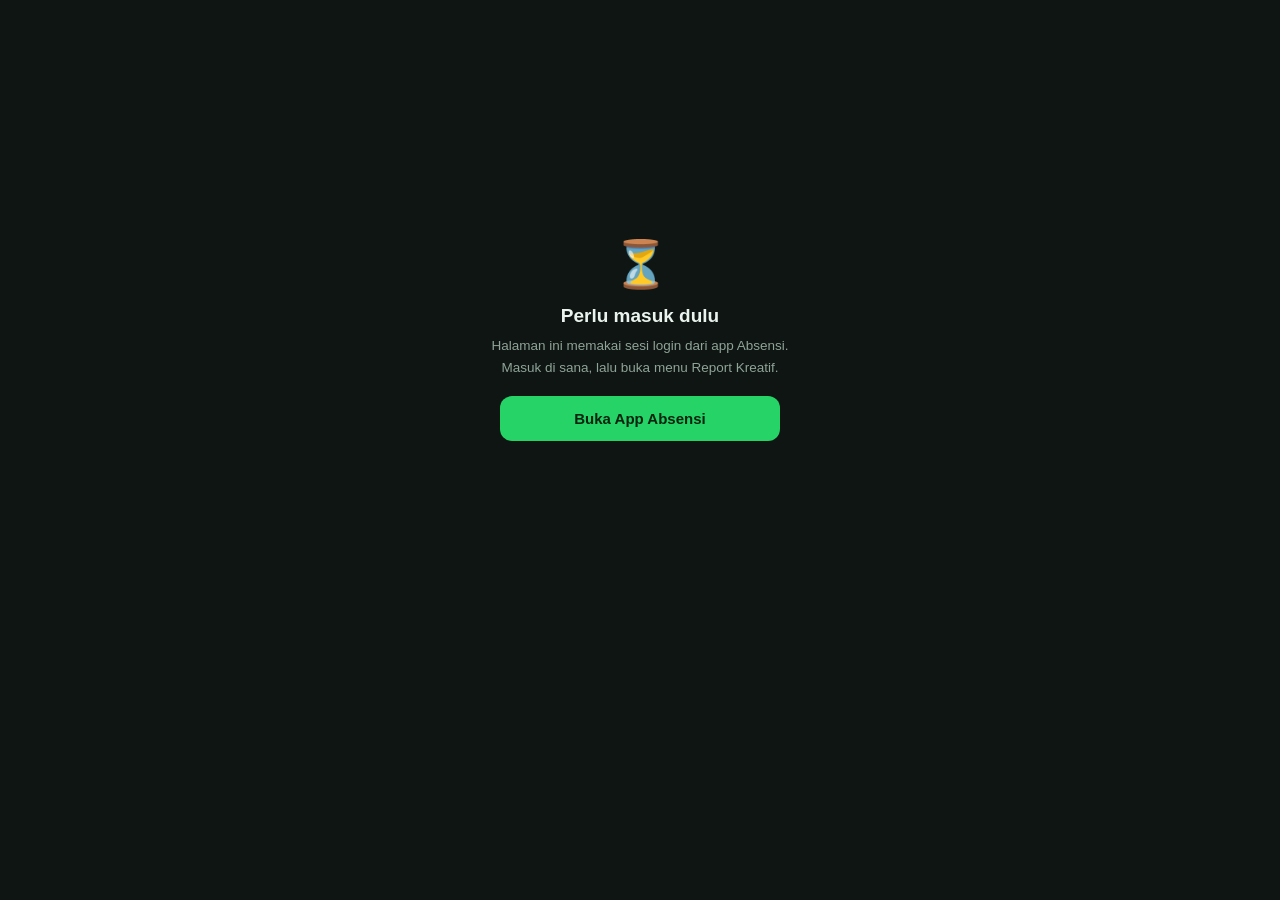
==== kreatif.html @ 5c9ad37e "Add files via upload" ====
<!DOCTYPE html>
<html lang="id">
<head>
<meta charset="UTF-8">
<meta name="viewport" content="width=device-width, initial-scale=1.0">
<title>Daily Report Creative</title>
<link rel="manifest" href="manifest.json">
<meta name="theme-color" content="#0e1512">
<link rel="apple-touch-icon" href="icon-192.png">
<meta name="apple-mobile-web-app-capable" content="yes">
<style>
  :root{
    --bg:#0e1512;
    --card:#161f1a;
    --accent:#25D366;
    --accent-dark:#128C4A;
    --text:#eaf3ee;
    --muted:#8fa398;
    --border:#233029;
  }
  *{box-sizing:border-box;}
  body{
    margin:0;
    font-family:-apple-system,BlinkMacSystemFont,'Segoe UI',Roboto,Helvetica,Arial,sans-serif;
    background:var(--bg);
    color:var(--text);
    min-height:100vh;
    display:flex;
    justify-content:center;
    padding:24px 16px 60px;
  }
  .wrap{width:100%;max-width:480px;}

  .topbar{display:flex;align-items:center;gap:10px;margin-bottom:16px;}
  .back{
    width:34px;height:34px;flex-shrink:0;border-radius:50%;
    background:var(--card);border:1px solid var(--border);color:var(--text);
    display:flex;align-items:center;justify-content:center;
    font-size:15px;cursor:pointer;text-decoration:none;
  }
  h1{font-size:20px;margin:0 0 4px;letter-spacing:0.2px;}
  .sub{color:var(--muted);font-size:13px;}

  .who{
    display:inline-flex;align-items:center;gap:6px;
    background:rgba(37,211,102,0.12);color:var(--accent);
    border:1px solid rgba(37,211,102,0.25);
    padding:5px 11px;border-radius:999px;
    font-size:11.5px;font-weight:700;letter-spacing:0.3px;
    margin-bottom:16px;
  }

  .card{
    background:var(--card);
    border:1px solid var(--border);
    border-radius:14px;
    padding:18px;
    margin-bottom:16px;
  }
  label{font-size:13px;color:var(--muted);display:block;margin-bottom:6px;}
  input[type=date]{
    width:100%;
    padding:10px 12px;
    border-radius:10px;
    border:1px solid var(--border);
    background:#0e1512;
    color:var(--text);
    font-size:15px;
    color-scheme:dark;
  }
  .status{font-size:13px;color:var(--muted);margin-top:10px;min-height:16px;}
  .status.error{color:#ff8a80;}
  pre.preview{
    white-space:pre-wrap;
    word-wrap:break-word;
    font-family:'SF Mono',Consolas,Menlo,monospace;
    font-size:13.5px;
    line-height:1.5;
    background:#0e1512;
    border:1px solid var(--border);
    border-radius:10px;
    padding:14px;
    margin:0;
    min-height:60px;
  }
  button{
    width:100%;
    padding:14px;
    border:none;
    border-radius:12px;
    font-size:15px;
    font-weight:600;
    cursor:pointer;
    margin-top:14px;
  }
  .btn-share{background:var(--accent);color:#04240f;}
  .btn-share:active{background:var(--accent-dark);}
  .btn-share:disabled{opacity:0.4;cursor:not-allowed;}
  .btn-copy{
    background:transparent;color:var(--text);
    border:1px solid var(--border);margin-top:8px;
  }

  /* Layar penjaga akses */
  .screen{display:none;}
  .screen.active{display:block;}
  .gate{
    min-height:70vh;display:flex;flex-direction:column;
    align-items:center;justify-content:center;text-align:center;
  }
  .gate .emoji{font-size:46px;margin-bottom:14px;}
  .gate h2{font-size:19px;margin:0 0 8px;}
  .gate p{color:var(--muted);font-size:13.5px;line-height:1.6;margin:0 0 18px;max-width:320px;}
  .gate a.cta{
    display:block;width:100%;max-width:280px;padding:14px;
    background:var(--accent);color:#04240f;border-radius:12px;
    text-decoration:none;font-weight:600;font-size:15px;
  }
  .spinner{
    width:32px;height:32px;border:3px solid var(--border);
    border-top-color:var(--accent);border-radius:50%;
    animation:spin .8s linear infinite;
  }
  @keyframes spin{to{transform:rotate(360deg);}}
  @media (prefers-reduced-motion: reduce){ .spinner{animation-duration:2.4s;} }
</style>
</head>
<body>
<div class="wrap">

  <!-- 1. Memeriksa akses -->
  <div class="screen active" id="screenLoading">
    <div class="gate">
      <div class="spinner"></div>
      <p style="margin-top:16px">Memeriksa akses…</p>
    </div>
  </div>

  <!-- 2. Belum login / sesi habis -->
  <div class="screen" id="screenSesi">
    <div class="gate">
      <div class="emoji">⏳</div>
      <h2>Perlu masuk dulu</h2>
      <p>Halaman ini memakai sesi login dari app Absensi. Masuk di sana, lalu buka menu Report Kreatif.</p>
      <a class="cta" id="linkMasuk" href="#">Buka App Absensi</a>
    </div>
  </div>

  <!-- 3. Role tidak berhak -->
  <div class="screen" id="screenTolak">
    <div class="gate">
      <div class="emoji">🔒</div>
      <h2>Halaman ini bukan untuk role kamu</h2>
      <p id="tolakPesan">Report Kreatif cuma bisa dibuka oleh tim Kreatif.</p>
      <a class="cta" id="linkKembali" href="#">Kembali ke App</a>
    </div>
  </div>

  <!-- 4. Halaman utama -->
  <div class="screen" id="screenUtama">
    <div class="topbar">
      <a class="back" id="linkBack" href="#">←</a>
      <div>
        <h1>📊 Daily Report Creative</h1>
        <div class="sub">Shoe Police — Insight Platform</div>
      </div>
    </div>

    <div class="who" id="whoBox">—</div>

    <div class="card">
      <label for="datePicker">Pilih tanggal</label>
      <input type="date" id="datePicker">
      <div class="status" id="status">Memuat data…</div>
    </div>

    <div class="card">
      <label>Preview report</label>
      <pre class="preview" id="preview">—</pre>
      <button class="btn-share" id="shareBtn" disabled>Share ke WhatsApp</button>
      <button class="btn-copy" id="copyBtn" disabled>Copy teks</button>
    </div>
  </div>

</div>

<script>
// =====================================================================
// URL Web App Apps Script REPORT KREATIF (spreadsheet kreatif, standalone
// project — beda dari URL app Absensi).
const APPS_SCRIPT_URL = 'https://script.google.com/macros/s/AKfycbx2FBnb68lCgmCe4iW2td12aQ_zvG0rqORuaFe8evdJFHQyKiH4QwZdxCa9cOjormAJ/exec';

// Sekarang satu folder sama index.html, jadi cukup path relatif.
const URL_APP_ABSENSI = './index.html';
// =====================================================================

const HARI = ['Minggu','Senin','Selasa','Rabu','Kamis','Jumat','Sabtu'];
const BULAN = ['Januari','Februari','Maret','April','Mei','Juni','Juli','Agustus','September','Oktober','November','Desember'];

const datePicker = document.getElementById('datePicker');
const statusEl = document.getElementById('status');
const previewEl = document.getElementById('preview');
const shareBtn = document.getElementById('shareBtn');
const copyBtn = document.getElementById('copyBtn');

let currentText = '';

// ===== SESI =====
// Token disimpan app Absensi di localStorage. Sekarang halaman ini satu
// folder (dan satu cakupan PWA) sama app Absensi, jadi tokennya kebaca
// langsung tanpa perlu keluar app.
function getToken() { return localStorage.getItem('absensi_token') || ''; }

function tampilkanLayar(id) {
  document.querySelectorAll('.screen').forEach(s => s.classList.remove('active'));
  document.getElementById(id).classList.add('active');
}

function pasangLinkBalik() {
  ['linkMasuk','linkKembali','linkBack'].forEach(id => {
    const el = document.getElementById(id);
    if (el) el.href = URL_APP_ABSENSI;
  });
}

// ===== FORMAT =====
function todayISO() {
  const d = new Date();
  const tzOffset = d.getTimezoneOffset() * 60000;
  return new Date(d - tzOffset).toISOString().slice(0, 10);
}

function formatTanggalIndo(iso) {
  const [y, m, d] = iso.split('-').map(Number);
  const dateObj = new Date(y, m - 1, d);
  return `${HARI[dateObj.getDay()]}, ${d} ${BULAN[m - 1]} ${y}`;
}

function toArrow(trendRaw) {
  if (trendRaw === null || trendRaw === undefined) return '';
  const t = String(trendRaw).trim().toLowerCase();
  if (t.includes('⬆') || t === 'naik' || t === 'up') return '⬆️';
  if (t.includes('⬇') || t === 'turun' || t === 'down') return '⬇️';
  return String(trendRaw);
}

function fmtNum(n) {
  const num = Number(n);
  if (isNaN(num)) return String(n ?? '-');
  return num.toLocaleString('en-US');
}

function kontenLine(konten, key) {
  if (!konten || konten.error || !konten[key]) return null;
  return konten[key];
}

function buildReportText(data) {
  const tgl = formatTanggalIndo(data.date);
  const konten = data.konten;

  let kontenBlock = '';
  const order = [
    { key: 'videoPendek', label: 'Video Pendek' },
    { key: 'videoPanjang', label: 'Video Panjang' },
    { key: 'carousel', label: 'Carousel' }
  ];
  order.forEach(item => {
    const c = kontenLine(konten, item.key);
    if (!c) return;
    kontenBlock += `*${item.label}*\n* Target = ${c.target} Konten/bulan\n* Progres = ${c.progres}\n`;
  });

  return `*DAILY REPORT CREATIVE*
${tgl}
-—
${kontenBlock}*Insight Intagram*
- Views = ${fmtNum(data.ig.views)} ${toArrow(data.ig.viewsTrend)}
- Engage = ${fmtNum(data.ig.engage)} ${toArrow(data.ig.engageTrend)}
*Insight Tiktok*
- Views = ${fmtNum(data.tt.views)} ${toArrow(data.tt.viewsTrend)}
- Engage = ${fmtNum(data.tt.engage)} ${toArrow(data.tt.engageTrend)}
- \u2060Revenue = Rp ${fmtNum(data.tt.revenue)} ${toArrow(data.tt.revenueTrend)}
*Insight Youtube*
- Views = ${fmtNum(data.yt.views)} ${toArrow(data.yt.viewsTrend)}
- \u2060Revenue = Rp ${fmtNum(data.yt.revenue)} ${toArrow(data.yt.revenueTrend)}`;
}

// ===== AMBIL DATA =====
async function loadReport(dateISO) {
  statusEl.textContent = 'Memuat data…';
  statusEl.classList.remove('error');
  shareBtn.disabled = true;
  copyBtn.disabled = true;

  try {
    const url = `${APPS_SCRIPT_URL}?action=report&date=${dateISO}&token=${encodeURIComponent(getToken())}`;
    const res = await fetch(url);
    const data = await res.json();

    // Sesi habis di tengah pemakaian -> balik ke layar masuk
    if (data.code === 'UNAUTHORIZED') { tampilkanLayar('screenSesi'); return; }
    if (data.code === 'FORBIDDEN')    { tampilkanLayar('screenTolak'); return; }

    if (data.error === 'not_found') {
      statusEl.textContent = 'Tidak ada data untuk tanggal ini.';
      statusEl.classList.add('error');
      previewEl.textContent = '—';
      return;
    }
    if (data.error) {
      statusEl.textContent = 'Data belum ada di sheet.';
      statusEl.classList.add('error');
      previewEl.textContent = '—';
      return;
    }

    currentText = buildReportText(data);
    previewEl.textContent = currentText;
    statusEl.textContent = 'Data ditemukan ✓';
    shareBtn.disabled = false;
    copyBtn.disabled = false;
  } catch (err) {
    statusEl.textContent = 'Gagal ambil data. Cek koneksi internet.';
    statusEl.classList.add('error');
    console.error(err);
  }
}

// ===== PENJAGA AKSES =====
// Yang menentukan boleh atau tidak adalah SERVER, bukan halaman ini.
// Permintaan pertama sekaligus dipakai buat memeriksa hak akses.
async function periksaAkses() {
  pasangLinkBalik();

  if (!getToken()) { tampilkanLayar('screenSesi'); return; }

  const tanggal = todayISO();
  try {
    const url = `${APPS_SCRIPT_URL}?action=report&date=${tanggal}&token=${encodeURIComponent(getToken())}`;
    const res = await fetch(url);
    const data = await res.json();

    if (data.code === 'UNAUTHORIZED') { tampilkanLayar('screenSesi'); return; }
    if (data.code === 'FORBIDDEN') {
      document.getElementById('tolakPesan').textContent =
        data.message || 'Report Kreatif cuma bisa dibuka oleh tim Kreatif.';
      tampilkanLayar('screenTolak');
      return;
    }

    // Lolos. Tampilkan halaman, lalu render data yang sudah terlanjur diambil.
    const namaUser = localStorage.getItem('absensi_nama') || '';
    const roleUser = localStorage.getItem('absensi_role') || '';
    document.getElementById('whoBox').textContent =
      namaUser ? namaUser + (roleUser ? ' • ' + roleUser : '') : 'Terhubung';

    datePicker.value = tanggal;
    tampilkanLayar('screenUtama');

    if (data.error === 'not_found' || data.error) {
      statusEl.textContent = data.error === 'not_found'
        ? 'Tidak ada data untuk tanggal ini.'
        : 'Data belum ada di sheet.';
      statusEl.classList.add('error');
      previewEl.textContent = '—';
      return;
    }

    currentText = buildReportText(data);
    previewEl.textContent = currentText;
    statusEl.textContent = 'Data ditemukan ✓';
    shareBtn.disabled = false;
    copyBtn.disabled = false;

  } catch (err) {
    console.error(err);
    document.getElementById('tolakPesan').textContent =
      'Tidak bisa menghubungi server. Cek koneksi internet, lalu muat ulang halaman.';
    tampilkanLayar('screenTolak');
  }
}

// ===== AKSI =====
datePicker.addEventListener('change', () => loadReport(datePicker.value));

shareBtn.addEventListener('click', () => {
  if (!currentText) return;
  window.open(`https://wa.me/?text=${encodeURIComponent(currentText)}`, '_blank');
});

copyBtn.addEventListener('click', async () => {
  if (!currentText) return;
  try {
    await navigator.clipboard.writeText(currentText);
    copyBtn.textContent = 'Tersalin ✓';
    setTimeout(() => (copyBtn.textContent = 'Copy teks'), 1500);
  } catch (err) {
    console.error(err);
  }
});

periksaAkses();
</script>
</body>
</html>
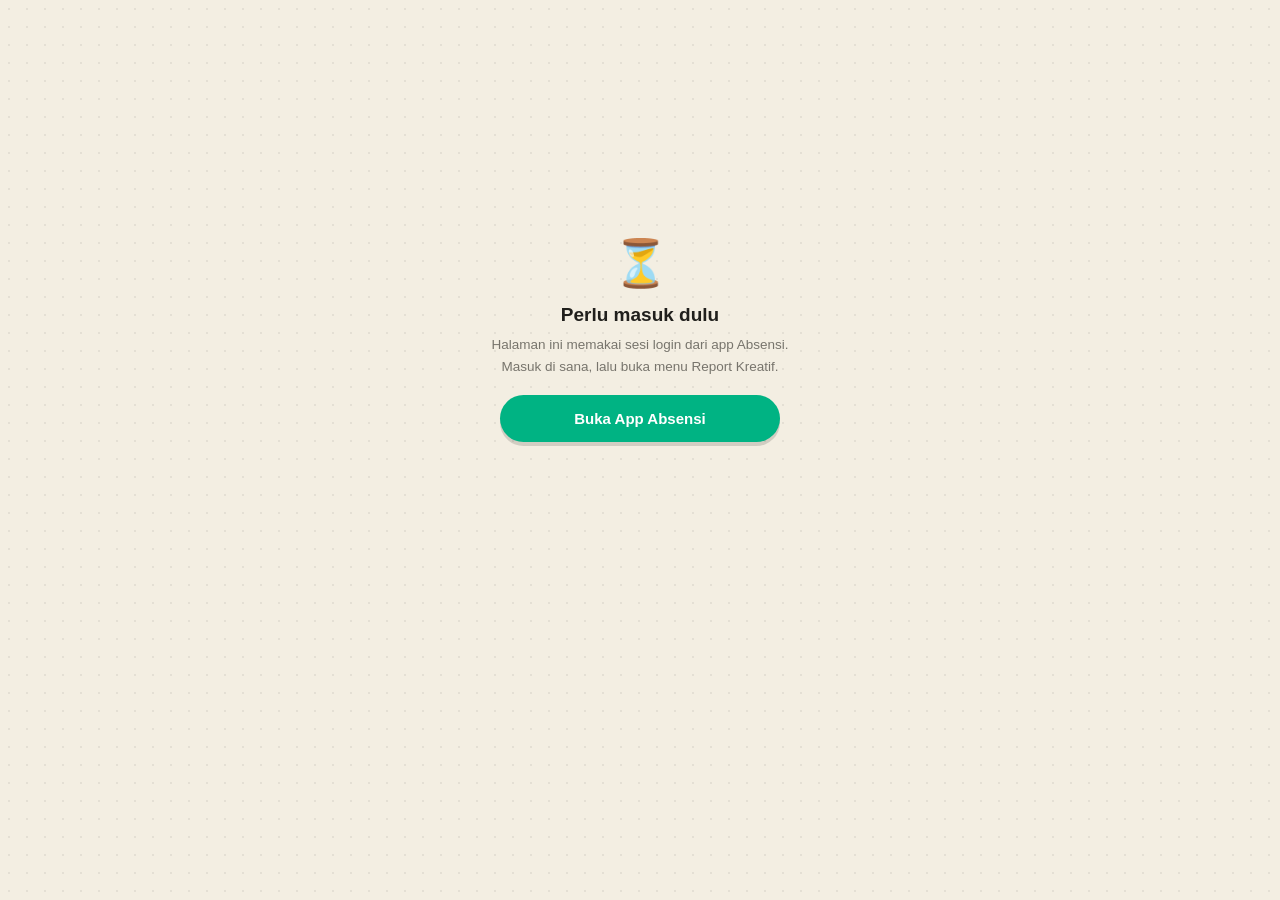
==== commit 14bd89ca: "Update kreatif.html" ====
--- a/kreatif.html
+++ b/kreatif.html
@@ -5,24 +5,41 @@
 <meta name="viewport" content="width=device-width, initial-scale=1.0">
 <title>Daily Report Creative</title>
 <link rel="manifest" href="manifest.json">
-<meta name="theme-color" content="#0e1512">
+<meta name="theme-color" content="#00875F">
 <link rel="apple-touch-icon" href="icon-192.png">
 <meta name="apple-mobile-web-app-capable" content="yes">
+<link rel="preconnect" href="https://fonts.googleapis.com">
+<link rel="preconnect" href="https://fonts.gstatic.com" crossorigin>
+<link href="https://fonts.googleapis.com/css2?family=Baloo+2:wght@500;600;700;800&family=Plus+Jakarta+Sans:wght@400;500;600;700;800&display=swap" rel="stylesheet">
 <style>
   :root{
-    --bg:#0e1512;
-    --card:#161f1a;
-    --accent:#25D366;
-    --accent-dark:#128C4A;
-    --text:#eaf3ee;
-    --muted:#8fa398;
-    --border:#233029;
-  }
-  *{box-sizing:border-box;}
+    --font-display: 'Baloo 2', sans-serif;
+    --font-body: 'Plus Jakarta Sans', -apple-system, 'Segoe UI', sans-serif;
+    --bg:#F3EEE2;
+    --bg-dot: rgba(28,29,31,0.07);
+    --card:#FFFFFF;
+    --surface-2:#FAF7EF;
+    --accent:#00B383;
+    --accent-dark:#00875F;
+    --text:#201F1C;
+    --muted:#77746C;
+    --border: rgba(32,31,28,0.10);
+    --mint-ink:#DCF4EA;
+    --mint-text:#036A4B;
+    --danger-ink:#FBE1E1;
+    --danger-text:#A82A2A;
+    --radius:24px;
+    --radius-sm:16px;
+    --shadow-card: 0 1px 0 rgba(32,31,28,0.04), 0 10px 22px rgba(32,31,28,0.06);
+    --shadow-pop: 0 4px 0 rgba(0,0,0,0.14);
+  }
+  *{box-sizing:border-box; -webkit-tap-highlight-color: transparent;}
   body{
     margin:0;
-    font-family:-apple-system,BlinkMacSystemFont,'Segoe UI',Roboto,Helvetica,Arial,sans-serif;
-    background:var(--bg);
+    font-family: var(--font-body);
+    background-color: var(--bg);
+    background-image: radial-gradient(var(--bg-dot) 1.2px, transparent 1.2px);
+    background-size: 18px 18px;
     color:var(--text);
     min-height:100vh;
     display:flex;
@@ -33,72 +50,77 @@
 
   .topbar{display:flex;align-items:center;gap:10px;margin-bottom:16px;}
   .back{
-    width:34px;height:34px;flex-shrink:0;border-radius:50%;
-    background:var(--card);border:1px solid var(--border);color:var(--text);
+    width:40px;height:40px;flex-shrink:0;border-radius:50%;
+    background:var(--card);border:1.5px solid var(--border);color:var(--text);
     display:flex;align-items:center;justify-content:center;
-    font-size:15px;cursor:pointer;text-decoration:none;
-  }
-  h1{font-size:20px;margin:0 0 4px;letter-spacing:0.2px;}
-  .sub{color:var(--muted);font-size:13px;}
+    font-size:16px;cursor:pointer;text-decoration:none;
+    box-shadow: var(--shadow-card);
+  }
+  h1{font-family: var(--font-display); font-size:21px;margin:0 0 4px;letter-spacing:0.2px;font-weight:700;}
+  .sub{color:var(--muted);font-size:12.5px;font-weight:600;}
 
   .who{
     display:inline-flex;align-items:center;gap:6px;
-    background:rgba(37,211,102,0.12);color:var(--accent);
-    border:1px solid rgba(37,211,102,0.25);
-    padding:5px 11px;border-radius:999px;
-    font-size:11.5px;font-weight:700;letter-spacing:0.3px;
+    background:var(--mint-ink);color:var(--mint-text);
+    border:none;
+    padding:6px 12px;border-radius:999px;
+    font-size:11.5px;font-weight:800;letter-spacing:0.3px;text-transform:uppercase;
     margin-bottom:16px;
   }
 
   .card{
     background:var(--card);
     border:1px solid var(--border);
-    border-radius:14px;
+    border-radius:var(--radius);
     padding:18px;
     margin-bottom:16px;
-  }
-  label{font-size:13px;color:var(--muted);display:block;margin-bottom:6px;}
+    box-shadow: var(--shadow-card);
+  }
+  label{font-size:13px;color:var(--muted);font-weight:700;display:block;margin-bottom:6px;}
   input[type=date]{
     width:100%;
-    padding:10px 12px;
-    border-radius:10px;
-    border:1px solid var(--border);
-    background:#0e1512;
+    padding:11px 12px;
+    border-radius:var(--radius-sm);
+    border:1.5px solid var(--border);
+    background:var(--surface-2);
     color:var(--text);
     font-size:15px;
-    color-scheme:dark;
-  }
-  .status{font-size:13px;color:var(--muted);margin-top:10px;min-height:16px;}
-  .status.error{color:#ff8a80;}
+    font-family: var(--font-body);
+  }
+  .status{font-size:12.5px;color:var(--muted);margin-top:10px;min-height:16px;font-weight:600;}
+  .status.error{color:var(--danger-text);}
   pre.preview{
     white-space:pre-wrap;
     word-wrap:break-word;
     font-family:'SF Mono',Consolas,Menlo,monospace;
     font-size:13.5px;
-    line-height:1.5;
-    background:#0e1512;
-    border:1px solid var(--border);
-    border-radius:10px;
+    line-height:1.6;
+    background:var(--surface-2);
+    border:1.5px solid var(--border);
+    border-radius:var(--radius-sm);
     padding:14px;
     margin:0;
     min-height:60px;
+    color:var(--text);
   }
   button{
     width:100%;
-    padding:14px;
+    padding:15px;
     border:none;
-    border-radius:12px;
+    border-radius:999px;
     font-size:15px;
-    font-weight:600;
+    font-weight:800;
     cursor:pointer;
-    margin-top:14px;
-  }
-  .btn-share{background:var(--accent);color:#04240f;}
-  .btn-share:active{background:var(--accent-dark);}
+    margin-top:8px;
+    font-family: var(--font-display);
+    letter-spacing:0.2px;
+  }
+  .btn-share{background:var(--accent);color:#fff; box-shadow: var(--shadow-pop);}
+  .btn-share:active{transform: translateY(2px); box-shadow: 0 2px 0 rgba(0,0,0,0.12);}
   .btn-share:disabled{opacity:0.4;cursor:not-allowed;}
   .btn-copy{
-    background:transparent;color:var(--text);
-    border:1px solid var(--border);margin-top:8px;
+    background:var(--surface-2);color:var(--text);
+    border:1.5px solid var(--border);margin-top:8px;
   }
 
   /* Layar penjaga akses */
@@ -109,15 +131,17 @@
     align-items:center;justify-content:center;text-align:center;
   }
   .gate .emoji{font-size:46px;margin-bottom:14px;}
-  .gate h2{font-size:19px;margin:0 0 8px;}
+  .gate h2{font-family: var(--font-display); font-size:19px;margin:0 0 8px;font-weight:700;}
   .gate p{color:var(--muted);font-size:13.5px;line-height:1.6;margin:0 0 18px;max-width:320px;}
   .gate a.cta{
-    display:block;width:100%;max-width:280px;padding:14px;
-    background:var(--accent);color:#04240f;border-radius:12px;
-    text-decoration:none;font-weight:600;font-size:15px;
+    display:block;width:100%;max-width:280px;padding:15px;
+    background:var(--accent);color:#fff;border-radius:999px;
+    text-decoration:none;font-weight:800;font-size:15px;
+    font-family: var(--font-display);
+    box-shadow: var(--shadow-pop);
   }
   .spinner{
-    width:32px;height:32px;border:3px solid var(--border);
+    width:34px;height:34px;border:3.5px solid var(--border);
     border-top-color:var(--accent);border-radius:50%;
     animation:spin .8s linear infinite;
   }
